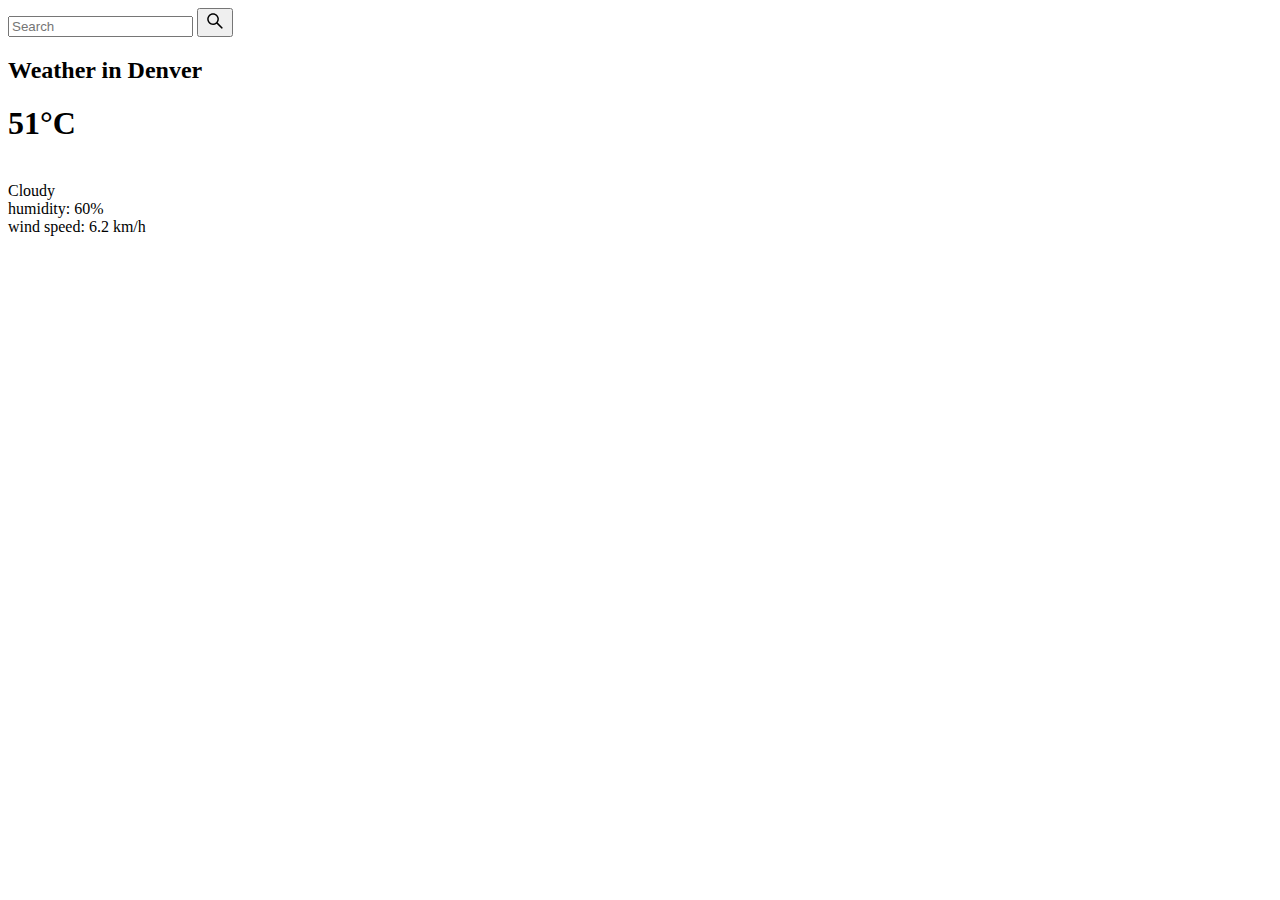
==== windex.html @ fa04461c "Merge pull request #1 from DarkMak/weatherbyhamza" ====
<!DOCTYPE html>
<html lang="en">
<head>
    <meta charset="UTF-8">
    <meta http-equiv="X-UA-Compatible" content="IE=edge">
    <meta name="viewport" content="width=device-width, initial-scale=1.0">
    <title>Weather app</title>
    <link rel="preconnect" href="https://fonts.googleapis.com">
    <link rel="preconnect" href="https://fonts.gstatic.com" crossorigin>
    <link href="https://fonts.googleapis.com/css2?family=Sofia+Sans:wght@300&display=swap" rel="stylesheet">
    <link rel="stylesheet" href="C:\Users\hamza\Documents\DeltaSigmaHacks\wstyles.css">
    <script> src="./script.js"</script>
</head>
<body>
    <div class="card">
        <div class ="search">
            <input type="text" class="search-bar" placeholder="Search">
            <button><svg stroke="currentColor" fill="currentColor" stroke-width="-0" viewBox="0 0 1024 1024" height="1.5em" width="1.5em" xmlns="http://www.w3.org/2000/svg"><path d="M909.6 854.5L649.9 594.8C690.2 542.7 712 479 712 412c0-80.2-31.3-155.4-87.9-212.1-56.6-56.7-132-87.9-212.1-87.9s-155.5 31.3-212.1 87.9C143.2 256.5 112 331.8 112 412c0 80.1 31.3 155.5 87.9 212.1C256.5 680.8 331.8 712 412 712c67 0 130.6-21.8 182.7-62l259.7 259.6a8.2 8.2 0 0 0 11.6 0l43.6-43.5a8.2 8.2 0 0 0 0-11.6zM570.4 570.4C528 612.7 471.8 636 412 636s-116-23.3-158.4-65.6C211.3 528 188 471.8 188 412s23.3-116.1 65.6-158.4C296 211.3 352.2 188 412 188s116.1 23.2 158.4 65.6S636 352.2 636 412s-23.3 116.1-65.6 158.4z"></path></svg></button>
        </div>
        <div class="weather">
            <h2>Weather in Denver</h2>
            <h1 class = "temp"> 51°C</div>
        <img src="" alt="" class="icon" />
        <div class="description">Cloudy</div>
        <div class="humidity">humidity: 60%</div>
        <div class="wind speed">wind speed: 6.2 km/h</div>
    
        </div>
    </div>
</body>
</html>
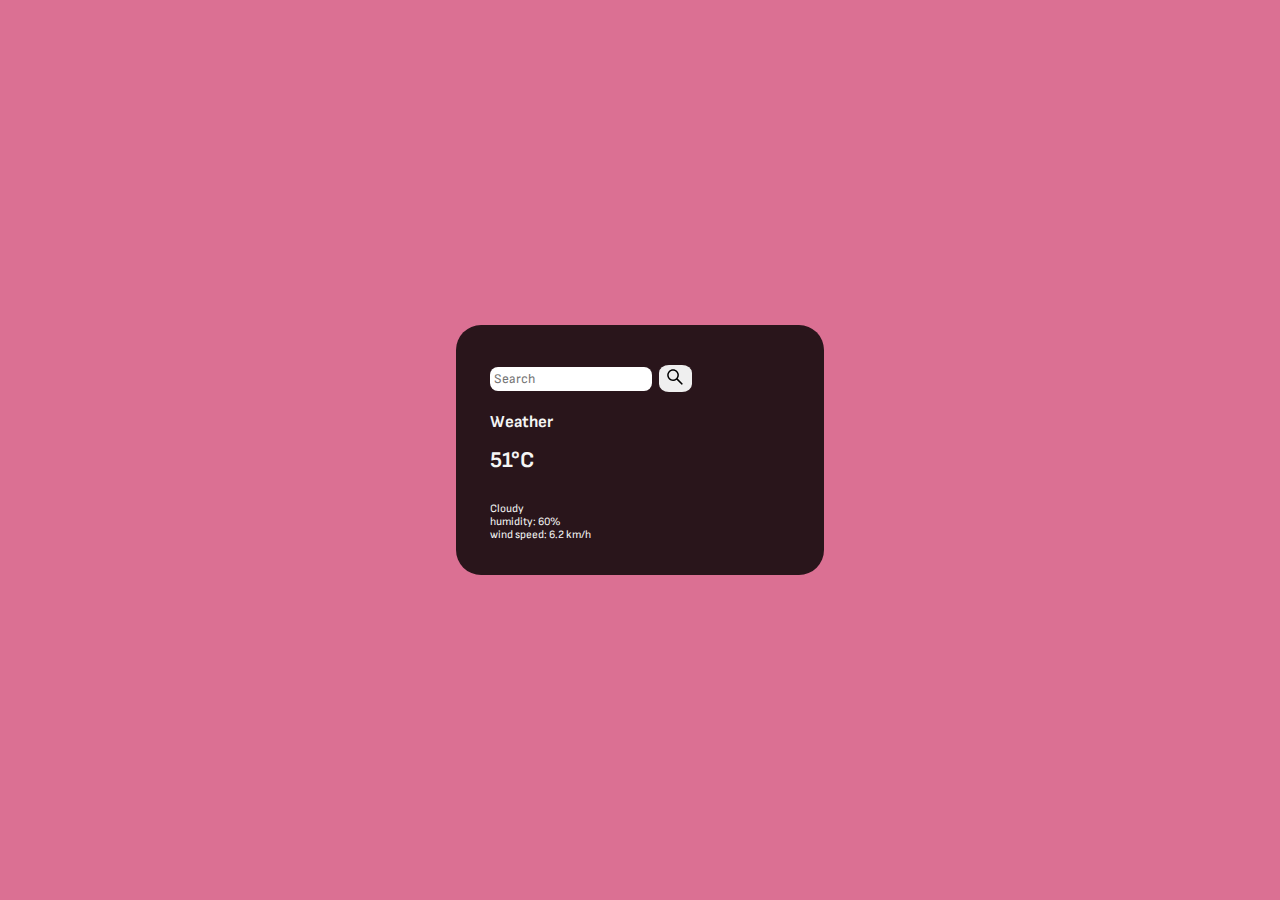
==== commit 123c3b0c: "Add the final websites and finishing touches" ====
--- a/windex.html
+++ b/windex.html
@@ -8,8 +8,8 @@
     <link rel="preconnect" href="https://fonts.googleapis.com">
     <link rel="preconnect" href="https://fonts.gstatic.com" crossorigin>
     <link href="https://fonts.googleapis.com/css2?family=Sofia+Sans:wght@300&display=swap" rel="stylesheet">
-    <link rel="stylesheet" href="C:\Users\hamza\Documents\DeltaSigmaHacks\wstyles.css">
-    <script> src="./script.js"</script>
+    <link rel="stylesheet" href="wstyles.css">
+    <script src="wscript.js" defer></script>
 </head>
 <body>
     <div class="card">
@@ -18,7 +18,7 @@
             <button><svg stroke="currentColor" fill="currentColor" stroke-width="-0" viewBox="0 0 1024 1024" height="1.5em" width="1.5em" xmlns="http://www.w3.org/2000/svg"><path d="M909.6 854.5L649.9 594.8C690.2 542.7 712 479 712 412c0-80.2-31.3-155.4-87.9-212.1-56.6-56.7-132-87.9-212.1-87.9s-155.5 31.3-212.1 87.9C143.2 256.5 112 331.8 112 412c0 80.1 31.3 155.5 87.9 212.1C256.5 680.8 331.8 712 412 712c67 0 130.6-21.8 182.7-62l259.7 259.6a8.2 8.2 0 0 0 11.6 0l43.6-43.5a8.2 8.2 0 0 0 0-11.6zM570.4 570.4C528 612.7 471.8 636 412 636s-116-23.3-158.4-65.6C211.3 528 188 471.8 188 412s23.3-116.1 65.6-158.4C296 211.3 352.2 188 412 188s116.1 23.2 158.4 65.6S636 352.2 636 412s-23.3 116.1-65.6 158.4z"></path></svg></button>
         </div>
         <div class="weather">
-            <h2>Weather in Denver</h2>
+            <h2>Weather</h2>
             <h1 class = "temp"> 51°C</div>
         <img src="" alt="" class="icon" />
         <div class="description">Cloudy</div>
--- a/wstyles.css
+++ b/wstyles.css
@@ -0,0 +1,43 @@
+body {
+    display: flex;
+    justify-content: center;
+    align-items: center;
+    height: 100vh;
+    margin: 0;
+    background: palevioletred;
+    font-family: 'Sofia Sans', sans-serif;
+    background-image: url("https://images.unsplash.com/photo-1470252649378-9c29740c9fa8?ixlib=rb-4.0.3&ixid=MnwxMjA3fDB8MHxwaG90by1wYWdlfHx8fGVufDB8fHx8&auto=format&fit=crop&w=2070&q=80");
+    font-size: 70%;
+}
+
+.card {
+    background: #000000d0;
+    color: whitesmoke;
+    padding: 3em;
+    border-radius: 25px;
+    width: 100%;
+    max-width: 300px;
+    margin: 1em;
+}
+.search{
+    display:flex;
+    align-items:center;
+}
+button {
+    margin:  0.5em;
+    border-radius: 30%;
+    border: none;
+    height: 2em;
+    width: 2em;
+    width: 3em;
+    width: 2.5em;
+}
+
+input.search-bar {
+    border: none;
+    outline: none;
+    padding: .3em;
+    border-radius: 8px;
+    color: black;
+    font-family: inherit;
+}
